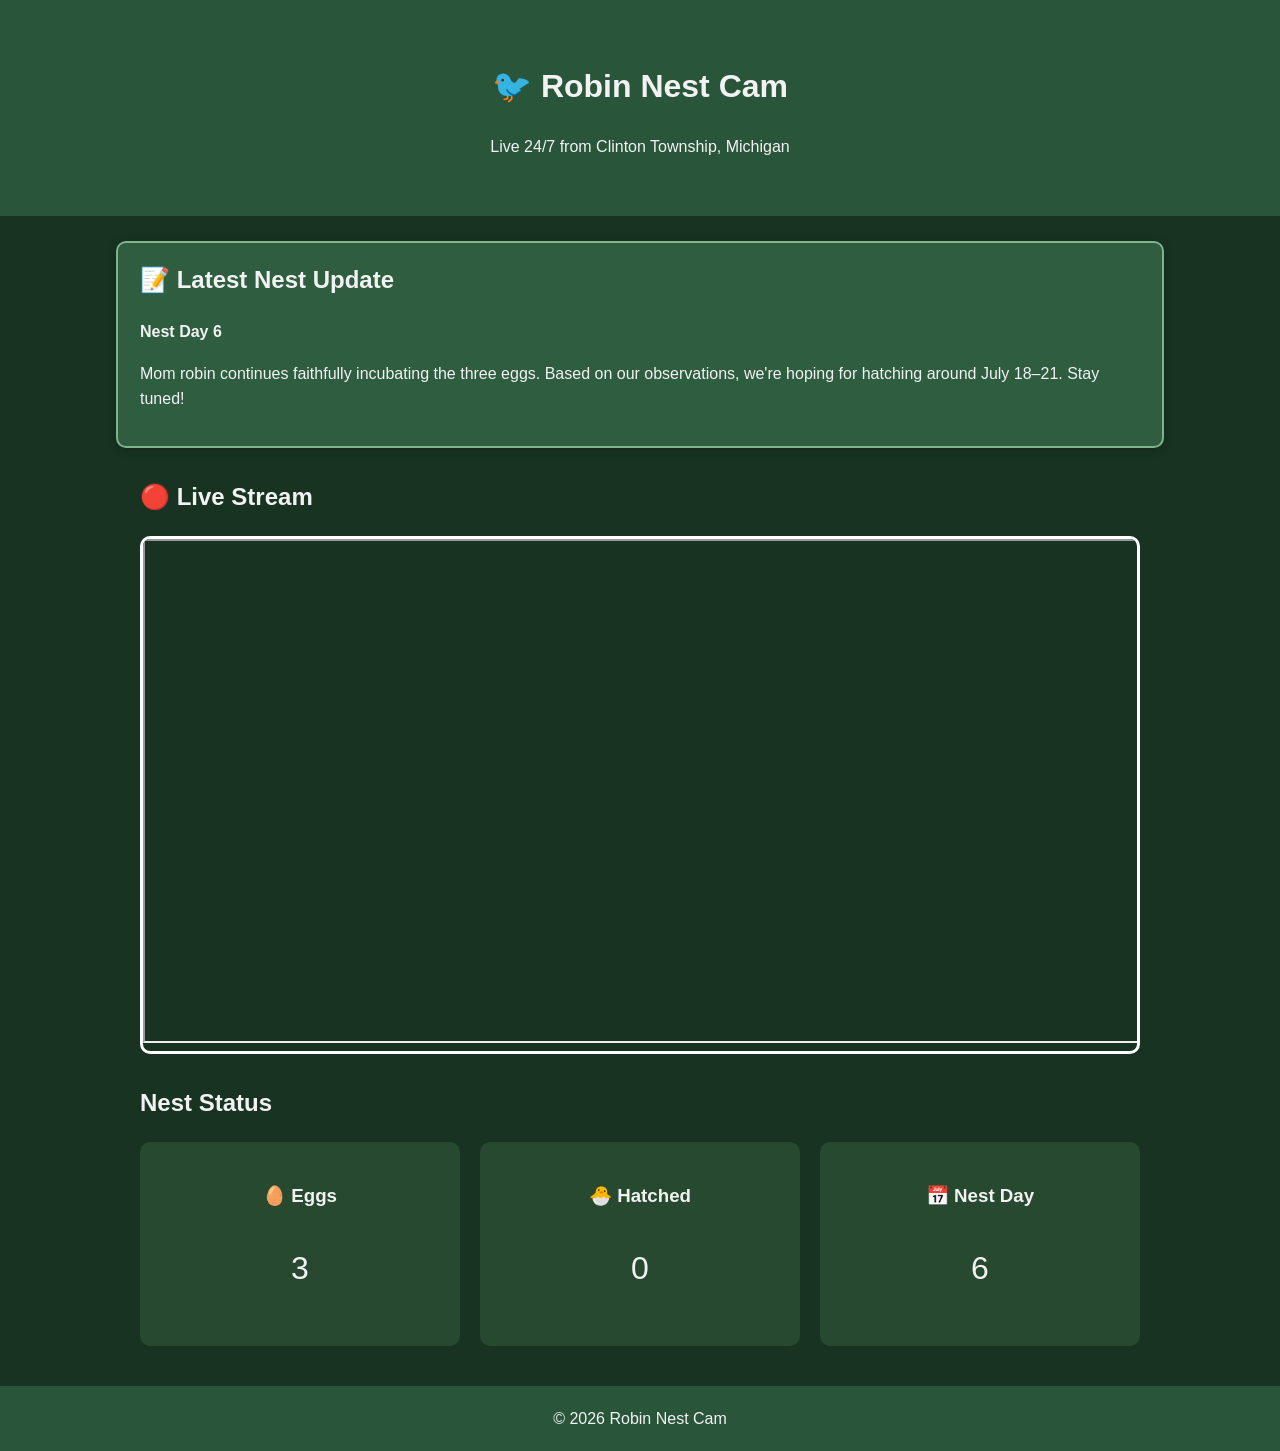
==== index.html @ 6df74675 "Add files via upload" ====
<!DOCTYPE html>
<html lang="en">
<head>
<meta charset="UTF-8">
<meta name="viewport" content="width=device-width, initial-scale=1.0">
<title>Robin Nest Cam</title>
<link rel="stylesheet" href="style.css">
</head>
<body>
<header class="hero">
<h1>🐦 Robin Nest Cam</h1>
<p>Live 24/7 from Clinton Township, Michigan</p>
</header>

<section class="latest">
<h2>📝 Latest Nest Update</h2>
<p><strong>Nest Day <span id="dayTop">6</span></strong></p>
<p id="updateTop">Mom robin continues faithfully incubating the three beautiful blue eggs.</p>
</section>

<section class="player">
<h2>🔴 Live Stream</h2>
<div class="video">
<iframe width="100%" height="500"
src="https://www.youtube.com/embed/live_stream?channel=UC8mjCBKCXO_K7lx5FrZw4VQ"
allowfullscreen></iframe>
</div>
</section>

<section class="status">
<h2>Nest Status</h2>
<div class="cards">
<div class="card"><h3>🥚 Eggs</h3><p id="eggs">3</p></div>
<div class="card"><h3>🐣 Hatched</h3><p id="hatched">0</p></div>
<div class="card"><h3>📅 Nest Day</h3><p id="day">6</p></div>
</div>
</section>

<footer>© 2026 Robin Nest Cam</footer>

<script>
fetch('status.json').then(r=>r.json()).then(s=>{
eggs.textContent=s.eggs;
hatched.textContent=s.hatched;
day.textContent=s.day;
dayTop.textContent=s.day;
updateTop.textContent=s.update;
});
</script>
</body>
</html>
---- style.css ----
body{font-family:Arial,sans-serif;background:#183322;color:#f2f2f2;margin:0;line-height:1.6}
.hero{background:#29563b;padding:40px;text-align:center}
.latest{max-width:1000px;margin:25px auto;background:#2f5d40;border:2px solid #7fb38c;border-radius:10px;padding:18px 22px;box-shadow:0 2px 8px rgba(0,0,0,.25)}
.latest h2{margin-top:0}
.player,.status{max-width:1000px;margin:30px auto;padding:0 20px}
.video{border:3px solid #fff;border-radius:10px;overflow:hidden}
.cards{display:flex;gap:20px;flex-wrap:wrap}
.card{flex:1;min-width:180px;background:#26492f;padding:20px;border-radius:10px;text-align:center}
.card p{font-size:2em}
footer{text-align:center;background:#29563b;padding:20px;margin-top:40px}
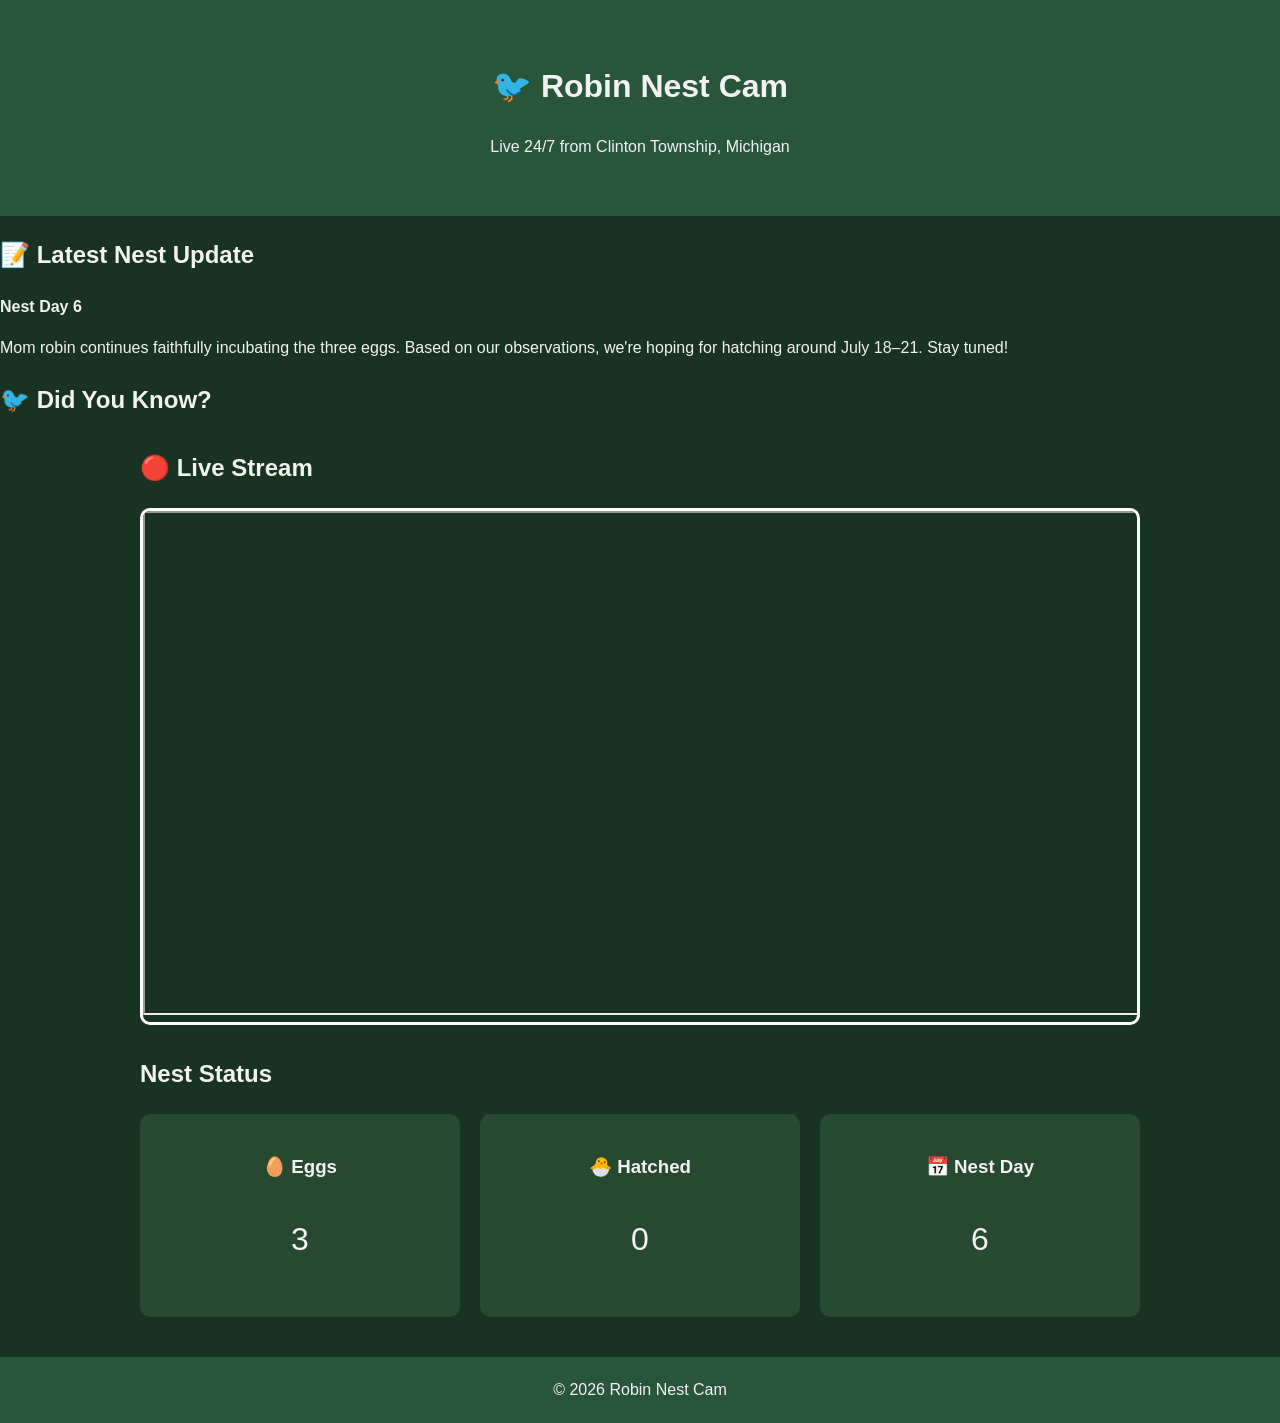
==== commit 34c860b7: "Add files via upload" ====
--- a/index.html
+++ b/index.html
@@ -1,52 +1,16 @@
-
-<!DOCTYPE html>
-<html lang="en">
-<head>
-<meta charset="UTF-8">
-<meta name="viewport" content="width=device-width, initial-scale=1.0">
-<title>Robin Nest Cam</title>
-<link rel="stylesheet" href="style.css">
-</head>
-<body>
-<header class="hero">
-<h1>🐦 Robin Nest Cam</h1>
-<p>Live 24/7 from Clinton Township, Michigan</p>
-</header>
-
-<section class="latest">
-<h2>📝 Latest Nest Update</h2>
-<p><strong>Nest Day <span id="dayTop">6</span></strong></p>
-<p id="updateTop">Mom robin continues faithfully incubating the three beautiful blue eggs.</p>
-</section>
-
-<section class="player">
-<h2>🔴 Live Stream</h2>
-<div class="video">
-<iframe width="100%" height="500"
-src="https://www.youtube.com/embed/live_stream?channel=UC8mjCBKCXO_K7lx5FrZw4VQ"
-allowfullscreen></iframe>
-</div>
-</section>
-
-<section class="status">
-<h2>Nest Status</h2>
-<div class="cards">
-<div class="card"><h3>🥚 Eggs</h3><p id="eggs">3</p></div>
-<div class="card"><h3>🐣 Hatched</h3><p id="hatched">0</p></div>
-<div class="card"><h3>📅 Nest Day</h3><p id="day">6</p></div>
-</div>
-</section>
-
-<footer>© 2026 Robin Nest Cam</footer>
-
+<!DOCTYPE html><html lang="en"><head><meta charset="UTF-8"><meta name="viewport" content="width=device-width, initial-scale=1.0"><title>Robin Nest Cam</title><link rel="stylesheet" href="style.css"></head><body>
+<header class="hero"><h1>🐦 Robin Nest Cam</h1><p>Live 24/7 from Clinton Township, Michigan</p></header>
+<section class="box"><h2>📝 Latest Nest Update</h2><p><b>Nest Day <span id="dayTop">6</span></b></p><p id="updateTop">Mom robin continues faithfully incubating the three beautiful blue eggs.</p></section>
+<section class="box"><h2>🐦 Did You Know?</h2><p id="fact">American robins usually lay one egg each morning until the clutch is complete.</p></section>
+<section class="player"><h2>🔴 Live Stream</h2><div class="video"><iframe width="100%" height="500" src="https://www.youtube.com/embed/live_stream?channel=UC8mjCBKCXO_K7lx5FrZw4VQ" allowfullscreen></iframe></div></section>
+<section class="status"><h2>Nest Status</h2><div class="cards"><div class="card"><h3>🥚 Eggs</h3><p id="eggs">3</p></div><div class="card"><h3>🐣 Hatched</h3><p id="hatched">0</p></div><div class="card"><h3>📅 Nest Day</h3><p id="day">6</p></div></div></section><footer>© 2026 Robin Nest Cam</footer>
 <script>
 fetch('status.json').then(r=>r.json()).then(s=>{
-eggs.textContent=s.eggs;
-hatched.textContent=s.hatched;
-day.textContent=s.day;
-dayTop.textContent=s.day;
-updateTop.textContent=s.update;
+document.getElementById('eggs').textContent=s.eggs;
+document.getElementById('hatched').textContent=s.hatched;
+document.getElementById('day').textContent=s.day;
+document.getElementById('dayTop').textContent=s.day;
+document.getElementById('updateTop').textContent=s.update;
+document.getElementById('fact').textContent=s.funfact;
 });
-</script>
-</body>
-</html>
+</script></body></html>
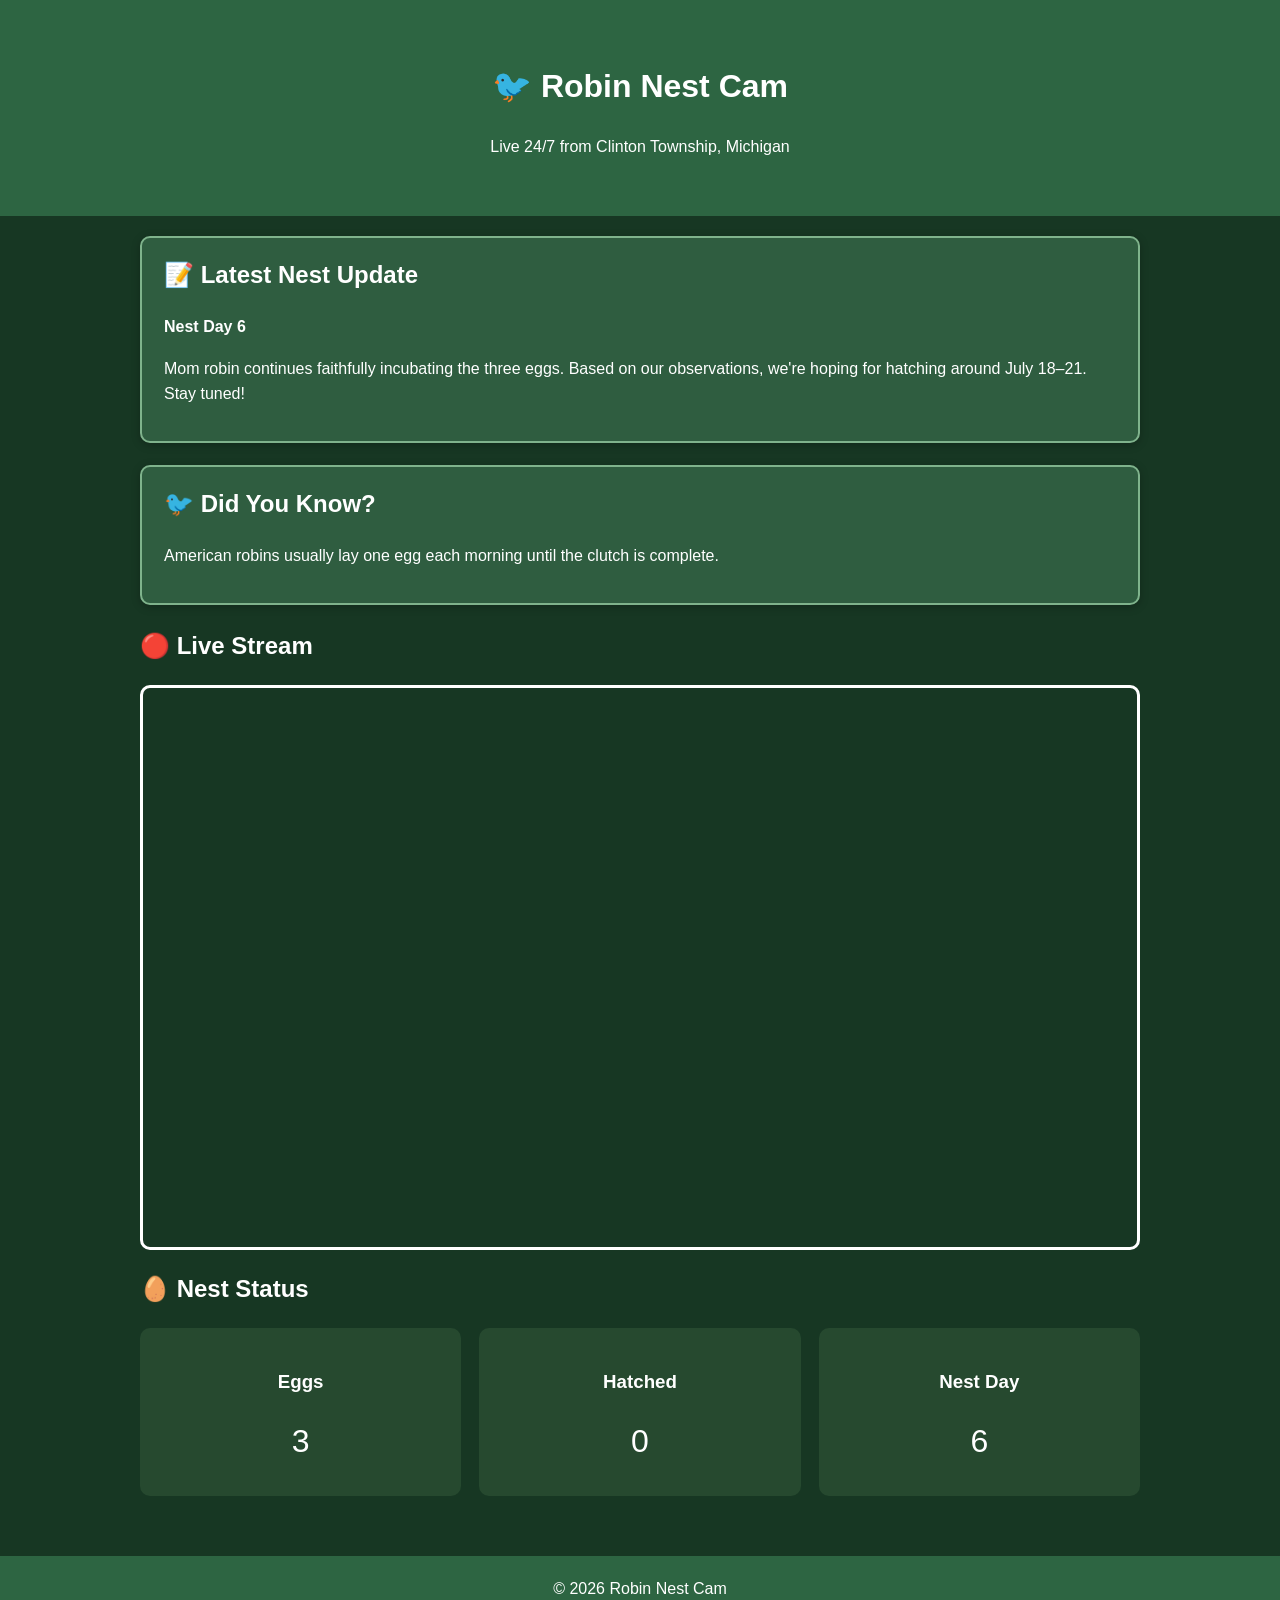
==== commit afcd2f5a: "Add files via upload" ====
--- a/index.html
+++ b/index.html
@@ -1,16 +1,63 @@
-<!DOCTYPE html><html lang="en"><head><meta charset="UTF-8"><meta name="viewport" content="width=device-width, initial-scale=1.0"><title>Robin Nest Cam</title><link rel="stylesheet" href="style.css"></head><body>
-<header class="hero"><h1>🐦 Robin Nest Cam</h1><p>Live 24/7 from Clinton Township, Michigan</p></header>
-<section class="box"><h2>📝 Latest Nest Update</h2><p><b>Nest Day <span id="dayTop">6</span></b></p><p id="updateTop">Mom robin continues faithfully incubating the three beautiful blue eggs.</p></section>
-<section class="box"><h2>🐦 Did You Know?</h2><p id="fact">American robins usually lay one egg each morning until the clutch is complete.</p></section>
-<section class="player"><h2>🔴 Live Stream</h2><div class="video"><iframe width="100%" height="500" src="https://www.youtube.com/embed/live_stream?channel=UC8mjCBKCXO_K7lx5FrZw4VQ" allowfullscreen></iframe></div></section>
-<section class="status"><h2>Nest Status</h2><div class="cards"><div class="card"><h3>🥚 Eggs</h3><p id="eggs">3</p></div><div class="card"><h3>🐣 Hatched</h3><p id="hatched">0</p></div><div class="card"><h3>📅 Nest Day</h3><p id="day">6</p></div></div></section><footer>© 2026 Robin Nest Cam</footer>
+<!DOCTYPE html>
+<html lang="en">
+<head>
+<meta charset="UTF-8">
+<meta name="viewport" content="width=device-width, initial-scale=1.0">
+<title>Robin Nest Cam</title>
+<link rel="stylesheet" href="style.css">
+</head>
+<body>
+<header class="hero">
+<h1>🐦 Robin Nest Cam</h1>
+<p>Live 24/7 from Clinton Township, Michigan</p>
+</header>
+
+<main class="container">
+
+<section class="panel">
+<h2>📝 Latest Nest Update</h2>
+<p class="day">Nest Day <span id="dayTop">6</span></p>
+<p id="updateTop">Mom robin continues faithfully incubating the three eggs.</p>
+</section>
+
+<section class="panel">
+<h2>🐦 Did You Know?</h2>
+<p id="fact">American robins usually lay one egg each morning until the clutch is complete.</p>
+</section>
+
+<section>
+<h2>🔴 Live Stream</h2>
+<div class="video">
+<iframe src="https://www.youtube.com/embed/live_stream?channel=UC8mjCBKCXO_K7lx5FrZw4VQ"
+title="Robin Nest Cam" allowfullscreen></iframe>
+</div>
+</section>
+
+<section>
+<h2>🥚 Nest Status</h2>
+<div class="cards">
+<div class="card"><h3>Eggs</h3><p id="eggs">3</p></div>
+<div class="card"><h3>Hatched</h3><p id="hatched">0</p></div>
+<div class="card"><h3>Nest Day</h3><p id="day">6</p></div>
+</div>
+</section>
+
+</main>
+
+<footer>© 2026 Robin Nest Cam</footer>
+
 <script>
-fetch('status.json').then(r=>r.json()).then(s=>{
-document.getElementById('eggs').textContent=s.eggs;
-document.getElementById('hatched').textContent=s.hatched;
-document.getElementById('day').textContent=s.day;
-document.getElementById('dayTop').textContent=s.day;
-document.getElementById('updateTop').textContent=s.update;
-document.getElementById('fact').textContent=s.funfact;
-});
-</script></body></html>+fetch("status.json")
+.then(r=>r.json())
+.then(s=>{
+document.getElementById("eggs").textContent=s.eggs;
+document.getElementById("hatched").textContent=s.hatched;
+document.getElementById("day").textContent=s.day;
+document.getElementById("dayTop").textContent=s.day;
+document.getElementById("updateTop").textContent=s.update;
+document.getElementById("fact").textContent=s.funfact;
+})
+.catch(console.error);
+</script>
+</body>
+</html>
--- a/style.css
+++ b/style.css
@@ -1,11 +1,12 @@
-
-body{font-family:Arial,sans-serif;background:#183322;color:#f2f2f2;margin:0;line-height:1.6}
-.hero{background:#29563b;padding:40px;text-align:center}
-.latest{max-width:1000px;margin:25px auto;background:#2f5d40;border:2px solid #7fb38c;border-radius:10px;padding:18px 22px;box-shadow:0 2px 8px rgba(0,0,0,.25)}
-.latest h2{margin-top:0}
-.player,.status{max-width:1000px;margin:30px auto;padding:0 20px}
+body{margin:0;font-family:Arial,Helvetica,sans-serif;background:#173723;color:#fff;line-height:1.6}
+.hero{background:#2d6542;text-align:center;padding:40px 20px}
+.container{max-width:1000px;margin:auto;padding:20px}
+.panel{background:#2f5d40;border:2px solid #7fb38c;border-radius:10px;padding:18px 22px;margin-bottom:22px;box-shadow:0 2px 8px rgba(0,0,0,.25)}
+.panel h2{margin-top:0}
+.day{font-weight:bold}
 .video{border:3px solid #fff;border-radius:10px;overflow:hidden}
-.cards{display:flex;gap:20px;flex-wrap:wrap}
-.card{flex:1;min-width:180px;background:#26492f;padding:20px;border-radius:10px;text-align:center}
-.card p{font-size:2em}
-footer{text-align:center;background:#29563b;padding:20px;margin-top:40px}
+.video iframe{display:block;width:100%;aspect-ratio:16/9;border:0}
+.cards{display:grid;grid-template-columns:repeat(auto-fit,minmax(180px,1fr));gap:18px;margin-top:15px}
+.card{background:#26492f;border-radius:10px;padding:20px;text-align:center}
+.card p{font-size:2rem;margin:.3em 0}
+footer{background:#2d6542;text-align:center;padding:20px;margin-top:40px}
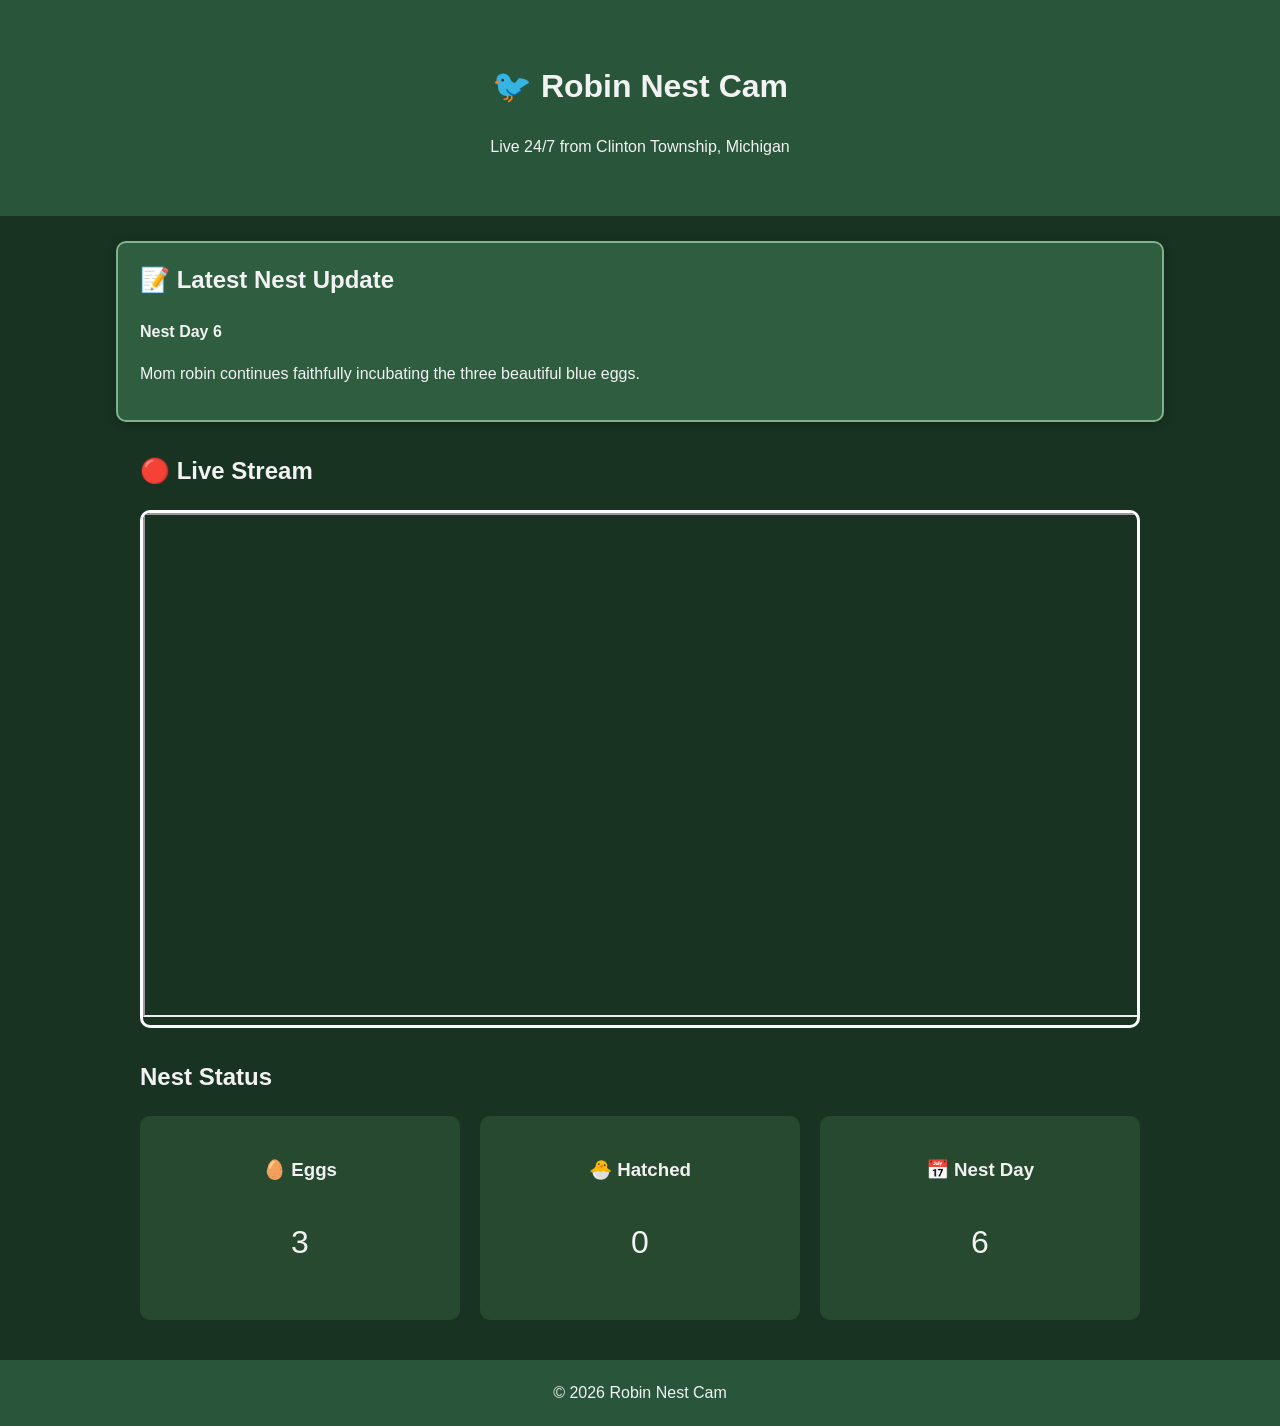
==== commit 4cb1f7f4: "Add files via upload" ====
--- a/index.html
+++ b/index.html
@@ -1,3 +1,4 @@
+
 <!DOCTYPE html>
 <html lang="en">
 <head>
@@ -12,52 +13,40 @@
 <p>Live 24/7 from Clinton Township, Michigan</p>
 </header>
 
-<main class="container">
-
-<section class="panel">
+<section class="latest">
 <h2>📝 Latest Nest Update</h2>
-<p class="day">Nest Day <span id="dayTop">6</span></p>
-<p id="updateTop">Mom robin continues faithfully incubating the three eggs.</p>
+<p><strong>Nest Day <span id="dayTop">6</span></strong></p>
+<p id="updateTop">Mom robin continues faithfully incubating the three beautiful blue eggs.</p>
 </section>
 
-<section class="panel">
-<h2>🐦 Did You Know?</h2>
-<p id="fact">American robins usually lay one egg each morning until the clutch is complete.</p>
-</section>
-
-<section>
+<section class="player">
 <h2>🔴 Live Stream</h2>
 <div class="video">
-<iframe src="https://www.youtube.com/embed/live_stream?channel=UC8mjCBKCXO_K7lx5FrZw4VQ"
-title="Robin Nest Cam" allowfullscreen></iframe>
+<iframe width="100%" height="500"
+src="https://www.youtube.com/embed/live_stream?channel=UC8mjCBKCXO_K7lx5FrZw4VQ"
+allowfullscreen></iframe>
 </div>
 </section>
 
-<section>
-<h2>🥚 Nest Status</h2>
+<section class="status">
+<h2>Nest Status</h2>
 <div class="cards">
-<div class="card"><h3>Eggs</h3><p id="eggs">3</p></div>
-<div class="card"><h3>Hatched</h3><p id="hatched">0</p></div>
-<div class="card"><h3>Nest Day</h3><p id="day">6</p></div>
+<div class="card"><h3>🥚 Eggs</h3><p id="eggs">3</p></div>
+<div class="card"><h3>🐣 Hatched</h3><p id="hatched">0</p></div>
+<div class="card"><h3>📅 Nest Day</h3><p id="day">6</p></div>
 </div>
 </section>
-
-</main>
 
 <footer>© 2026 Robin Nest Cam</footer>
 
 <script>
-fetch("status.json")
-.then(r=>r.json())
-.then(s=>{
-document.getElementById("eggs").textContent=s.eggs;
-document.getElementById("hatched").textContent=s.hatched;
-document.getElementById("day").textContent=s.day;
-document.getElementById("dayTop").textContent=s.day;
-document.getElementById("updateTop").textContent=s.update;
-document.getElementById("fact").textContent=s.funfact;
-})
-.catch(console.error);
+fetch('status.json').then(r=>r.json()).then(s=>{
+eggs.textContent=s.eggs;
+hatched.textContent=s.hatched;
+day.textContent=s.day;
+dayTop.textContent=s.day;
+updateTop.textContent=s.update;
+});
 </script>
 </body>
 </html>
--- a/style.css
+++ b/style.css
@@ -1,12 +1,11 @@
-body{margin:0;font-family:Arial,Helvetica,sans-serif;background:#173723;color:#fff;line-height:1.6}
-.hero{background:#2d6542;text-align:center;padding:40px 20px}
-.container{max-width:1000px;margin:auto;padding:20px}
-.panel{background:#2f5d40;border:2px solid #7fb38c;border-radius:10px;padding:18px 22px;margin-bottom:22px;box-shadow:0 2px 8px rgba(0,0,0,.25)}
-.panel h2{margin-top:0}
-.day{font-weight:bold}
+
+body{font-family:Arial,sans-serif;background:#183322;color:#f2f2f2;margin:0;line-height:1.6}
+.hero{background:#29563b;padding:40px;text-align:center}
+.latest{max-width:1000px;margin:25px auto;background:#2f5d40;border:2px solid #7fb38c;border-radius:10px;padding:18px 22px;box-shadow:0 2px 8px rgba(0,0,0,.25)}
+.latest h2{margin-top:0}
+.player,.status{max-width:1000px;margin:30px auto;padding:0 20px}
 .video{border:3px solid #fff;border-radius:10px;overflow:hidden}
-.video iframe{display:block;width:100%;aspect-ratio:16/9;border:0}
-.cards{display:grid;grid-template-columns:repeat(auto-fit,minmax(180px,1fr));gap:18px;margin-top:15px}
-.card{background:#26492f;border-radius:10px;padding:20px;text-align:center}
-.card p{font-size:2rem;margin:.3em 0}
-footer{background:#2d6542;text-align:center;padding:20px;margin-top:40px}
+.cards{display:flex;gap:20px;flex-wrap:wrap}
+.card{flex:1;min-width:180px;background:#26492f;padding:20px;border-radius:10px;text-align:center}
+.card p{font-size:2em}
+footer{text-align:center;background:#29563b;padding:20px;margin-top:40px}
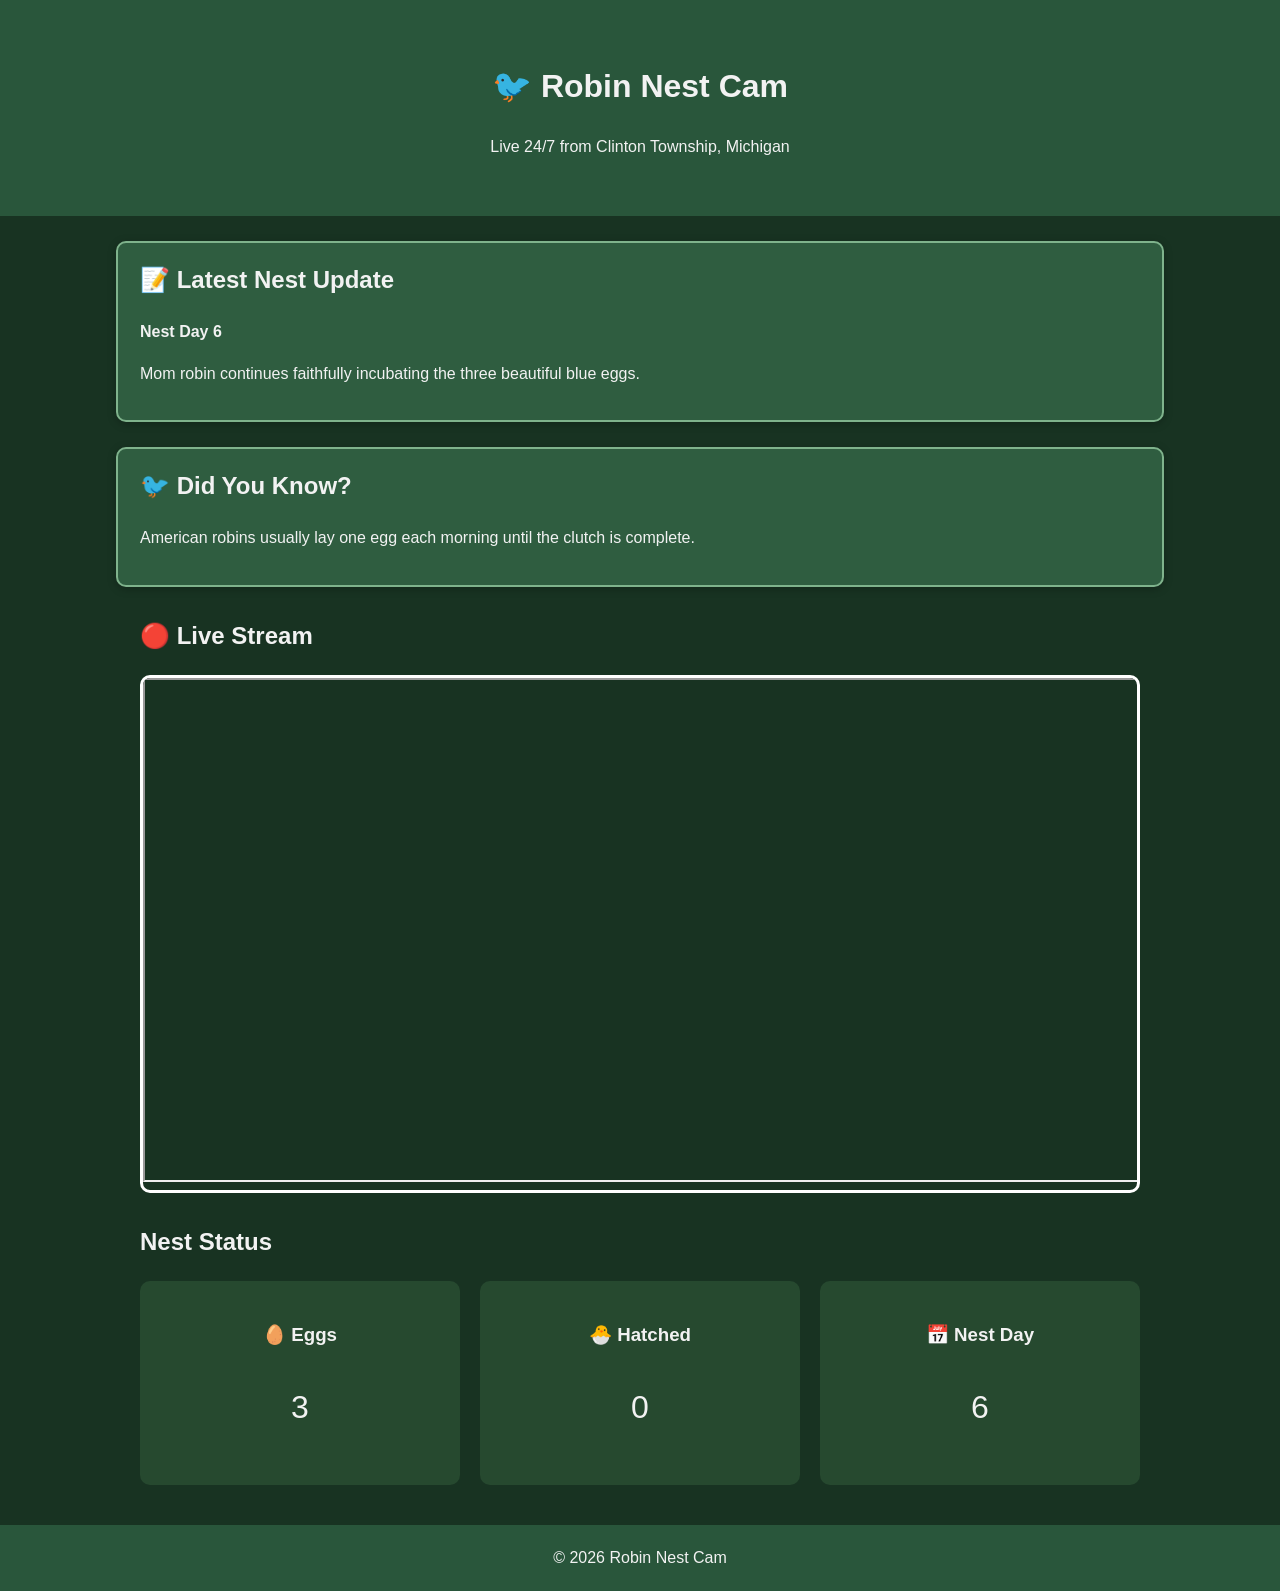
==== commit dbd53034: "Add files via upload" ====
--- a/index.html
+++ b/index.html
@@ -17,6 +17,11 @@
 <h2>📝 Latest Nest Update</h2>
 <p><strong>Nest Day <span id="dayTop">6</span></strong></p>
 <p id="updateTop">Mom robin continues faithfully incubating the three beautiful blue eggs.</p>
+</section>
+
+<section class="latest">
+<h2>🐦 Did You Know?</h2>
+<p id="fact">American robins usually lay one egg each morning until the clutch is complete.</p>
 </section>
 
 <section class="player">
@@ -46,6 +51,7 @@
 day.textContent=s.day;
 dayTop.textContent=s.day;
 updateTop.textContent=s.update;
+fact.textContent=s.funfact;
 });
 </script>
 </body>
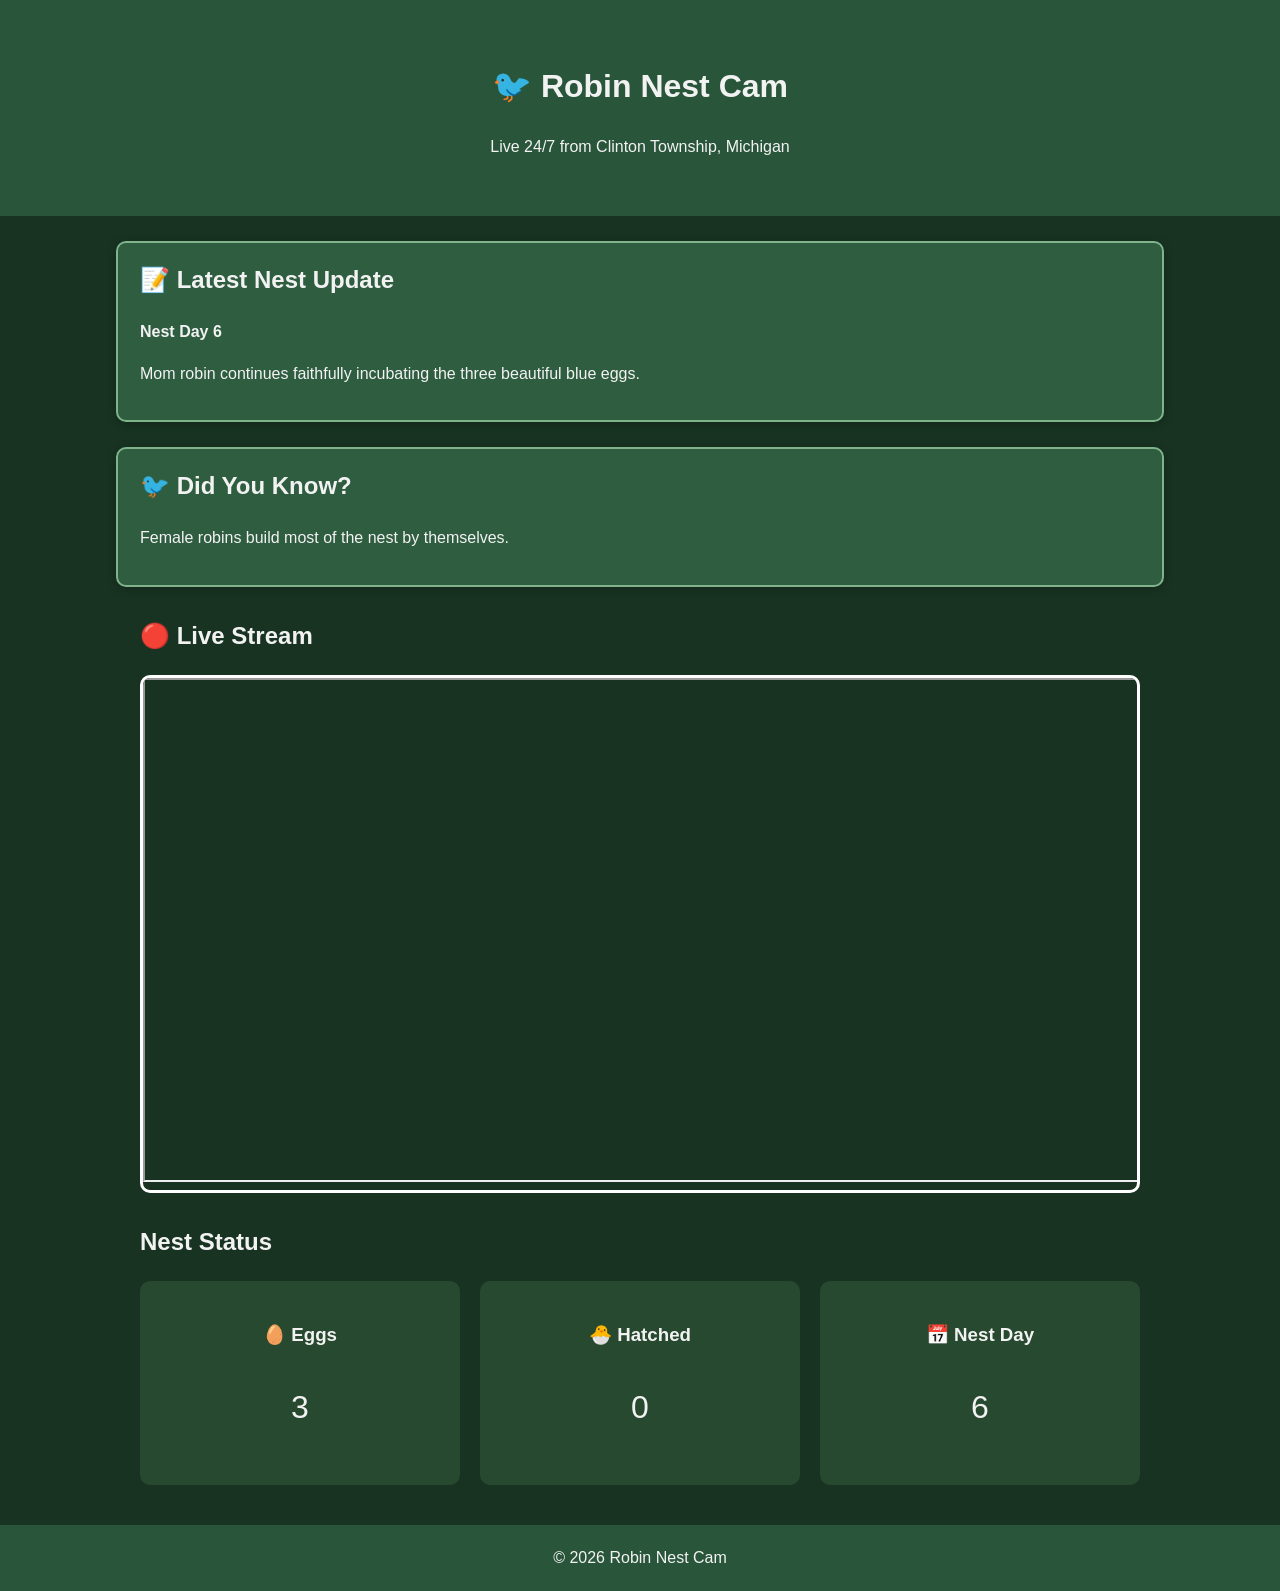
==== commit 351f5d5f: "Update index.html" ====
--- a/index.html
+++ b/index.html
@@ -45,7 +45,7 @@
 <footer>© 2026 Robin Nest Cam</footer>
 
 <script>
-fetch('status.json').then(r=>r.json()).then(s=>{
+fetch('status.json?v=' + Date.now()).then(r=>r.json()).then(s=>{
 eggs.textContent=s.eggs;
 hatched.textContent=s.hatched;
 day.textContent=s.day;
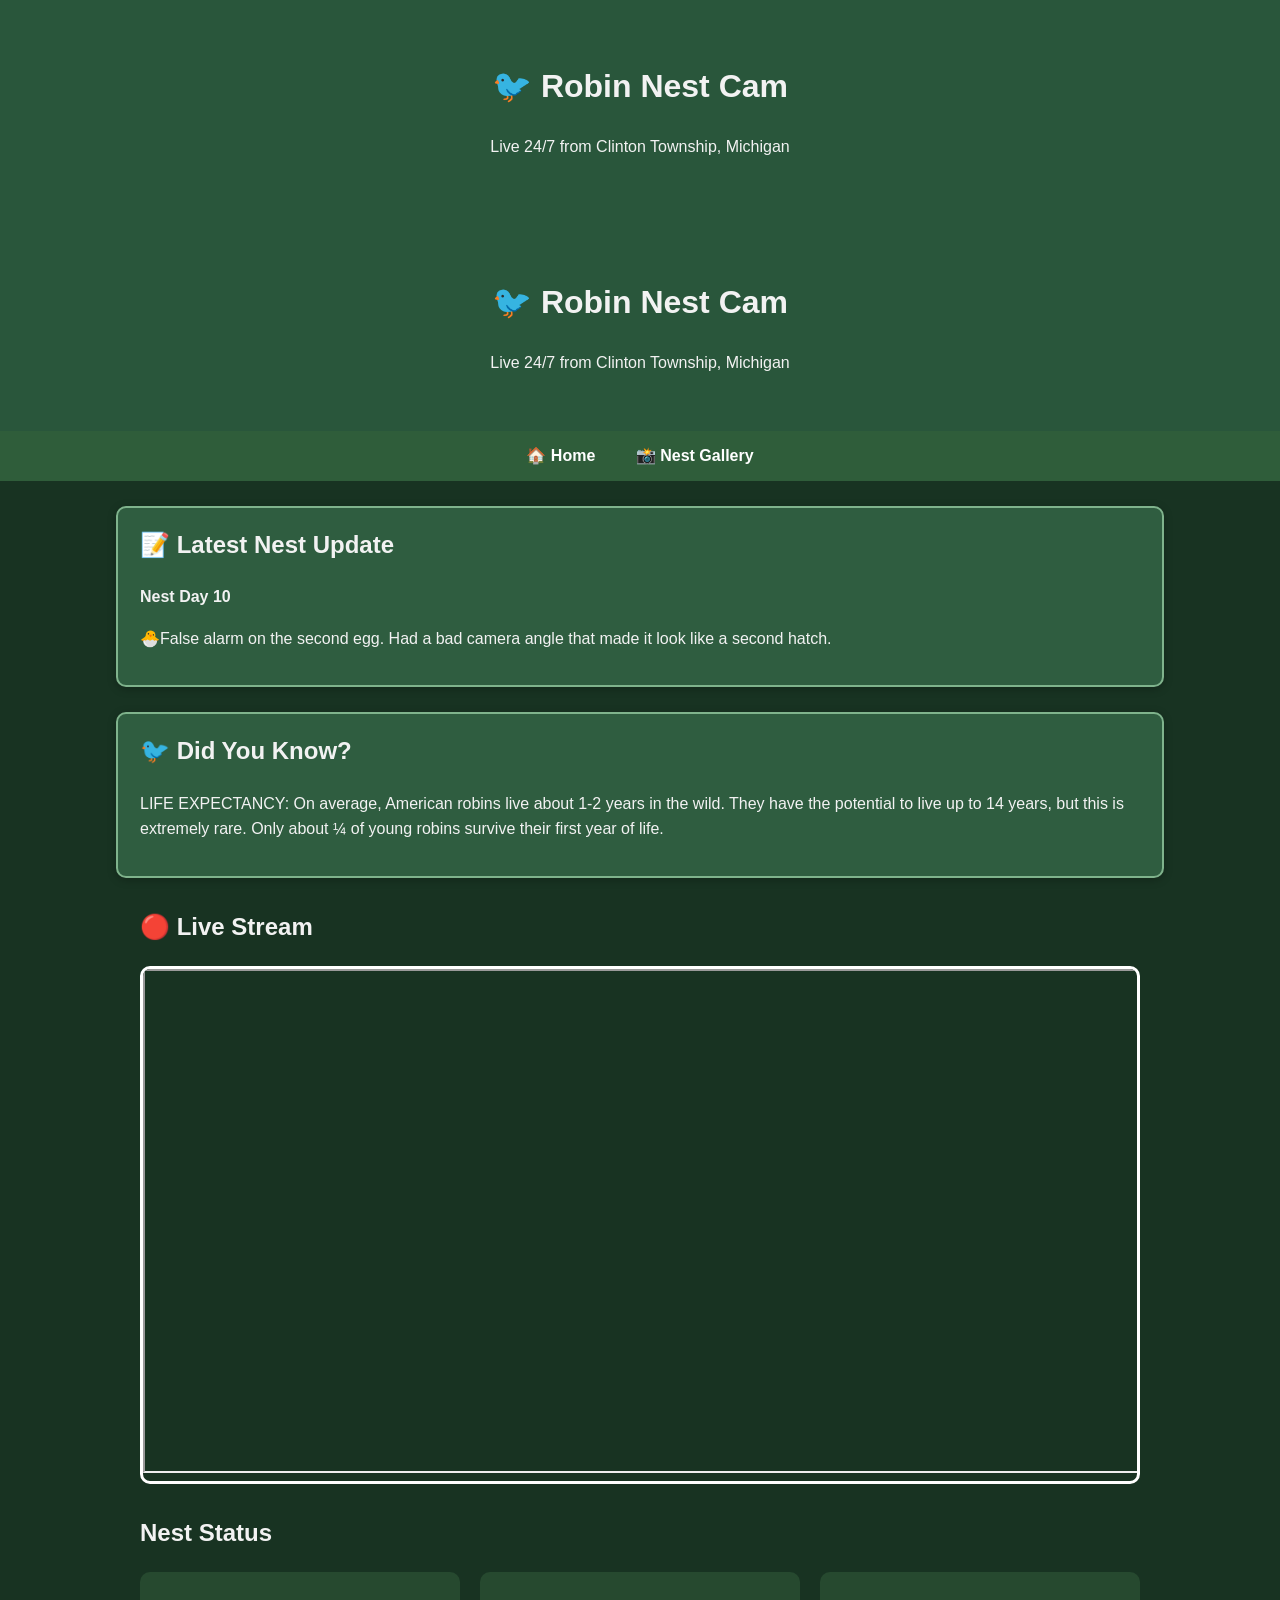
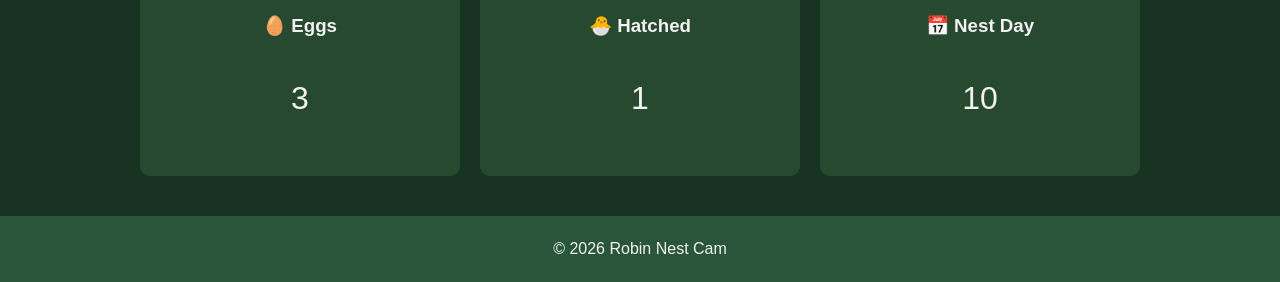
==== commit 11a85503: "Update index.html" ====
--- a/index.html
+++ b/index.html
@@ -13,6 +13,16 @@
 <p>Live 24/7 from Clinton Township, Michigan</p>
 </header>
 
+<header class="hero">
+<h1>🐦 Robin Nest Cam</h1>
+<p>Live 24/7 from Clinton Township, Michigan</p>
+</header>
+
+  <nav style="background:#2f5d3a;padding:12px;text-align:center;">
+    <a href="index.html" style="color:white;text-decoration:none;font-weight:bold;margin:0 18px;">🏠 Home</a>
+    <a href="nestgallery.html" style="color:white;text-decoration:none;font-weight:bold;margin:0 18px;">📸 Nest Gallery</a>
+</nav>
+  
 <section class="latest">
 <h2>📝 Latest Nest Update</h2>
 <p><strong>Nest Day <span id="dayTop">6</span></strong></p>
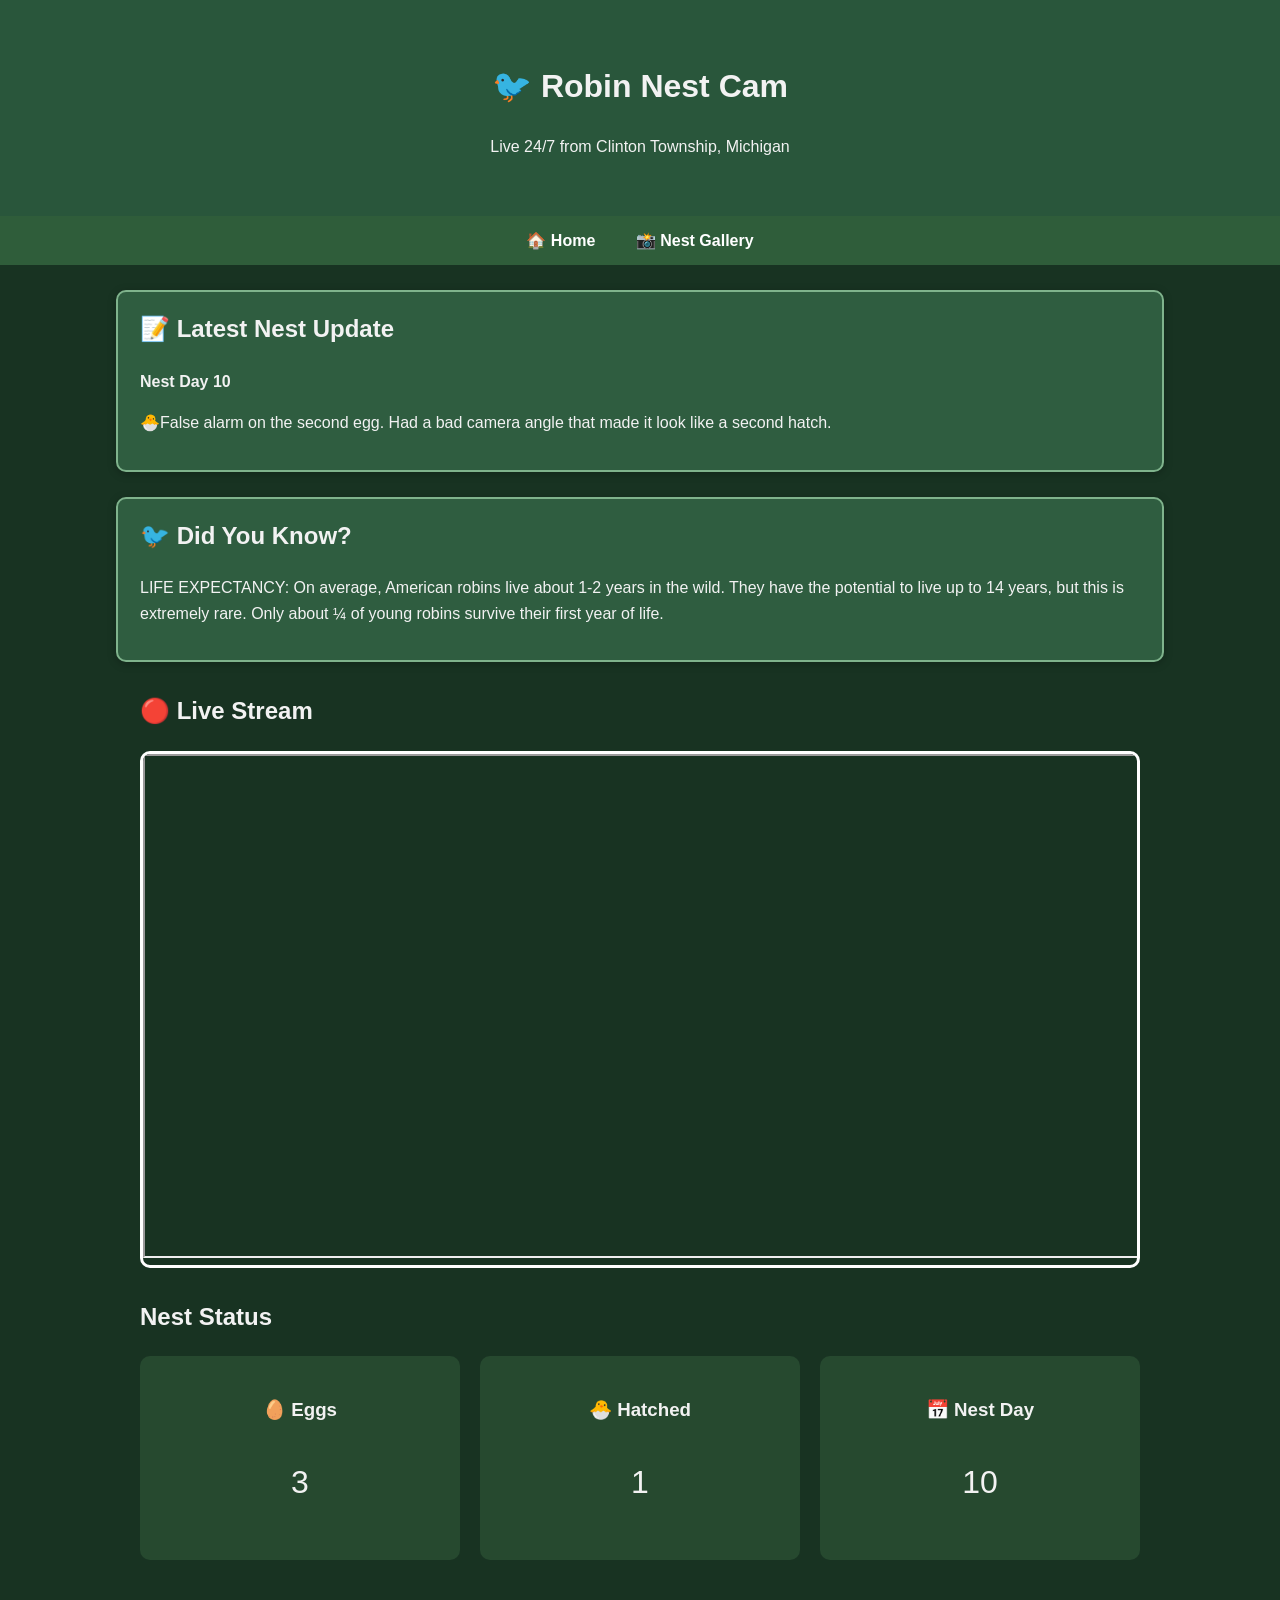
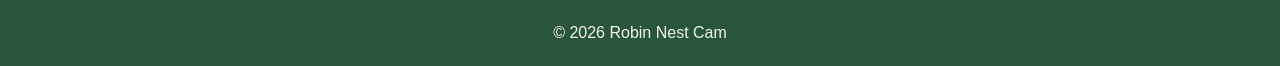
==== commit fac58945: "Update index.html" ====
--- a/index.html
+++ b/index.html
@@ -8,11 +8,6 @@
 <link rel="stylesheet" href="style.css">
 </head>
 <body>
-<header class="hero">
-<h1>🐦 Robin Nest Cam</h1>
-<p>Live 24/7 from Clinton Township, Michigan</p>
-</header>
-
 <header class="hero">
 <h1>🐦 Robin Nest Cam</h1>
 <p>Live 24/7 from Clinton Township, Michigan</p>
